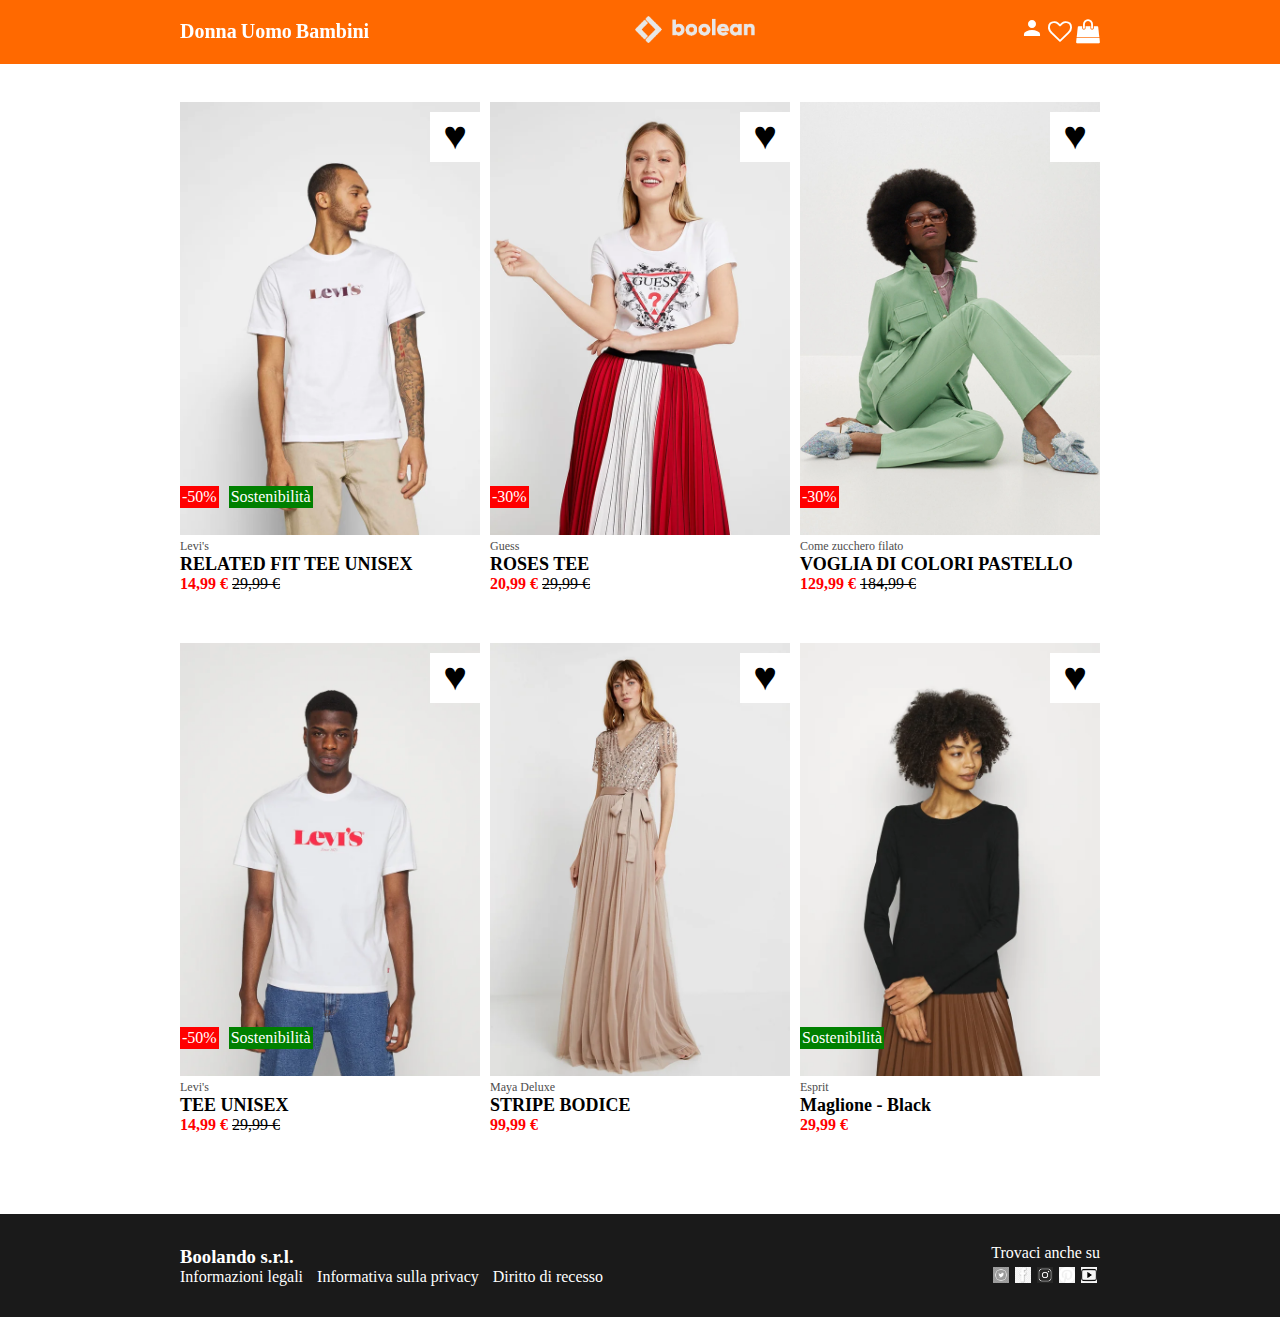
==== bonus.html @ aa54396c "Bonus done" ====
<!DOCTYPE html>
<html lang="en">

<head>
    <meta charset="UTF-8">
    <meta http-equiv="X-UA-Compatible" content="IE=edge">
    <meta name="viewport" content="width=device-width, initial-scale=1.0">
    <title>Boolando</title>

    <link rel="stylesheet" href="http://cdnjs.cloudflare.com/ajax/libs/font-awesome/4.4.0/css/font-awesome.min.css">
    <link rel="stylesheet" href="https://fonts.googleapis.com/icon?family=Material+Icons">
    <link rel="stylesheet" href="https://cdnjs.cloudflare.com/ajax/libs/font-awesome/4.7.0/css/font-awesome.min.css">
    <link rel="stylesheet" href="bonus.css">
</head>

<body>
    <nav>
        <div class="nav-container">
            <div class="container flex-spacing">
                <div class="nav-section">
                    <a href="#">Donna</a>
                    <a href="#">Uomo</a>
                    <a href="#">Bambini</a>
                </div>
                <div class="nav-section">
                    <img src="img/boolean-logo.png" width=120px alt="">
                </div>
                <div class="nav-section">
                    <a href="#" class="w3-large"><i class="material-icons w3-large">person</i></a>
                    <a href="#" style="font-size:24px"><i class="fa fa-heart-o"></i></a>
                    <a href="#" style="font-size:24px"><i class="fa fa-shopping-bag"></i></a>
                </div>
            </div>
        </div>
        <hr>
    </nav>

    <main>
        <div class="major container">
            <!--Card container 1-->
            <div class="card-container">
                <div class="card">
                    <div class="box-extra">
                        <div class="discount">-50%</div>
                        <div class="ecologic">Sostenibilità</div>
                    </div>
                    <div class="box-heart">
                        <div class="heart">&hearts;</div>
                    </div>
                    <div class="img-container">
                        <img class="mainimg" src="img/1.webp">
                        <img class="hoverimg" src="img/1b.webp">
                    </div>
                    <div class="text-container">
                        <div class="small">Levi's</div>
                        <div class="grassetto">RELATED FIT TEE UNISEX</div>
                        <span class="redded">14,99 €</span>
                        <span class="barred">29,99 €</span>
                    </div>
                </div>
            </div>

            <!--Card container 2-->
            <div class="card-container">
                <div class="card">
                    <div class="box-extra">
                        <div class="discount">-30%</div>
                    </div>
                    <div class="box-heart">
                        <div class="heart">&hearts;</div>
                    </div>
                    <div class="img-container">
                        <img class="mainimg" src="img/2.webp">
                        <img class="hoverimg" src="img/2b.webp">
                    </div>
                    <div class="text-container">
                        <div class="small">Guess</div>
                        <div class="grassetto">ROSES TEE</div>
                        <span class="redded">20,99 €</span>
                        <span class="barred">29,99 €</span>
                    </div>
                </div>
            </div>

            <!--Card container 3-->
            <div class="card-container">
                <div class="card">
                    <div class="box-extra">
                        <div class="discount">-30%</div>
                    </div>
                    <div class="box-heart">
                        <div class="heart">&hearts;</div>
                    </div>
                    <div class="img-container">
                        <img class="mainimg" src="img/3.webp">
                        <img class="hoverimg" src="img/3b.webp">
                    </div>
                    <div class="text-container">
                        <div class="small">Come zucchero filato</div>
                        <div class="grassetto">VOGLIA DI COLORI PASTELLO</div>
                        <span class="redded">129,99 €</span>
                        <span class="barred">184,99 €</span>
                    </div>
                </div>
            </div>
        </div>

        <div class="major container second">
                <!--Card container 4-->
                <div class="card-container">
                    <div class="card">
                        <div class="box-extra">
                            <div class="discount">-50%</div>
                            <div class="ecologic">Sostenibilità</div>
                        </div>
                        <div class="box-heart">
                            <div class="heart">&hearts;</div>
                        </div>
                        <div class="img-container">
                            <img class="mainimg" src="img/4.webp">
                            <img class="hoverimg" src="img/4b.webp">
                        </div>
                        <div class="text-container">
                            <div class="small">Levi's</div>
                            <div class="grassetto">TEE UNISEX</div>
                            <span class="redded">14,99 €</span>
                            <span class="barred">29,99 €</span>
                        </div>
                    </div>
                </div>
                <!--Card container 5-->
                <div class="card-container">
                    <div class="card">
                        <div class="box-heart">
                            <div class="heart">&hearts;</div>
                        </div>
                        <div class="img-container">
                            <img class="mainimg" src="img/5.webp">
                            <img class="hoverimg" src="img/5b.webp">
                        </div>
                        <div class="text-container">
                            <div class="small">Maya Deluxe</div>
                            <div class="grassetto">STRIPE BODICE</div>
                            <span class="redded">99,99 €</span>
                        </div>
                    </div>
                </div>
                <!--Card container 6-->
                <div class="card-container">
                    <div class="card">
                        <div class="box-extra">
                            <div class="ecologic">Sostenibilità</div>
                        </div>
                        <div class="box-heart">
                            <div class="heart">&hearts;</div>
                        </div>
                        <div class="img-container">
                            <img class="mainimg" src="img/6.webp">
                            <img class="hoverimg" src="img/6b.webp">
                        </div>
                        <div class="text-container">
                            <div class="small">Esprit</div>
                            <div class="grassetto">Maglione - Black</div>
                            <span class="redded">29,99 €</span>
                        </div>
                    </div>
                </div>
        </div>
    </main>

    <footer>
        <div class="footer-container">
            <div class="container padded">
                <div class="container-left">
                    <h3>Boolando s.r.l.</h3>
                    <span id="no-pad">Informazioni legali</span>
                    <span>Informativa sulla privacy</span>
                    <span>Diritto di recesso</span>
                </div>
                <div class="container-right">
                    <div>Trovaci anche su</div>
                    <div class="container-imgs">
                        <a href="#"><img src="img/twitterlogo.jpg" alt="twitter"></a>
                        <a href="#"><img src="img/fblogo.png" alt="facebook"></a>
                        <a href="#"><img src="img/iglogo.jpg" alt="instagram"></a>
                        <a href="#"><img src="img/pintlogo.png" alt="pinterest"></a>
                        <a href="#"><img src="img/ytlogo.png" alt="youtube"></a>
                    </div>
                </div>
            </div>
        </div>
    </footer>

</body>

</html>
---- bonus.css ----
* {
    padding: 0;
    margin: 0;
    box-sizing: border-box;
}

hr {
    color: white;
    margin-bottom: 100px;
}

.card .img-container .mainimg {
    width: 100%;
    opacity: 1;
    z-index: 2;
}

.hoverimg {
    width: 100%;
    position: absolute;
    top: 0;
    left: 0;
    opacity: 0;
}

.box-extra,
.box-heart {
    z-index: 2;
}

.box-heart:hover {
    color: red;
}

.hoverimg:hover{
    opacity: 1;
}

.nav-container {
    width: 100%;
    height: 4rem;
    background-color: rgb(255, 105, 0);
    position: fixed;
    z-index: 5;
}

.container.flex-spacing {
    position: fixed;
    left: calc(50% - 460px);
    top: 1rem;
    margin-bottom: 100px;
    z-index: 5;
}

nav .container .nav-section a {
    color: white;
    text-decoration: none;
    font-size: 20px;
    font-weight: bold;
}

.container {
    width: 920px;
    margin: 0 auto;
}

.flex-spacing {
    display: flex;
    justify-content: space-between;
    align-items: center;
}

.major.container {
    display: flex;
    column-gap: 10px;
}

.card-container {
    flex-basis: 30%;
    flex-grow: 1;
}

.card {
    position: relative;
}

.card-container .card .box-extra{
    position: absolute;
    width: 100px;
    height: 100px;
    left: 0;
    bottom: 7px;
    display: flex;
    align-items: flex-start;
    column-gap: 10px;
}

.discount {
    background-color: red;
    padding: 2px;
    color: white;
}

.ecologic{
    background-color:green;
    padding: 2px;
    color: white;
}

.card-container .card .box-heart{
    position: absolute;
    background: white;
    width: 50px;
    height: 50px;
    right: 0;
    top: 10px;
}

.heart {
    font-size: 40px;
    text-align: center;
}

.small {
    font-size: 12px;
    color: rgb(77, 77, 77);
}

.grassetto {
    font-size: 18px;
    font-weight: bold;
    color: black;
}

.redded {
    color: rgb(255, 0, 0);
    font-weight: bold;
}

.barred {
    text-decoration: line-through;
}

.second {
    margin-top: 50px;
    margin-bottom: 80px;
}

.footer-container {
    width: 100%;
    background-color: rgb(26,26,26);
    color: white;
}

footer .footer-container .container{
    display: flex;
    justify-content: space-between;
    align-items: center;
}

.container-left span {
    padding-left: 10px;
}

.container-left #no-pad {
    padding-left: 0;
}

.padded {
    padding: 30px 0;
    vertical-align: middle;
}

.container-imgs img {
    width: 18px;
    padding-top: 5px;
    padding-left: 2px;
}
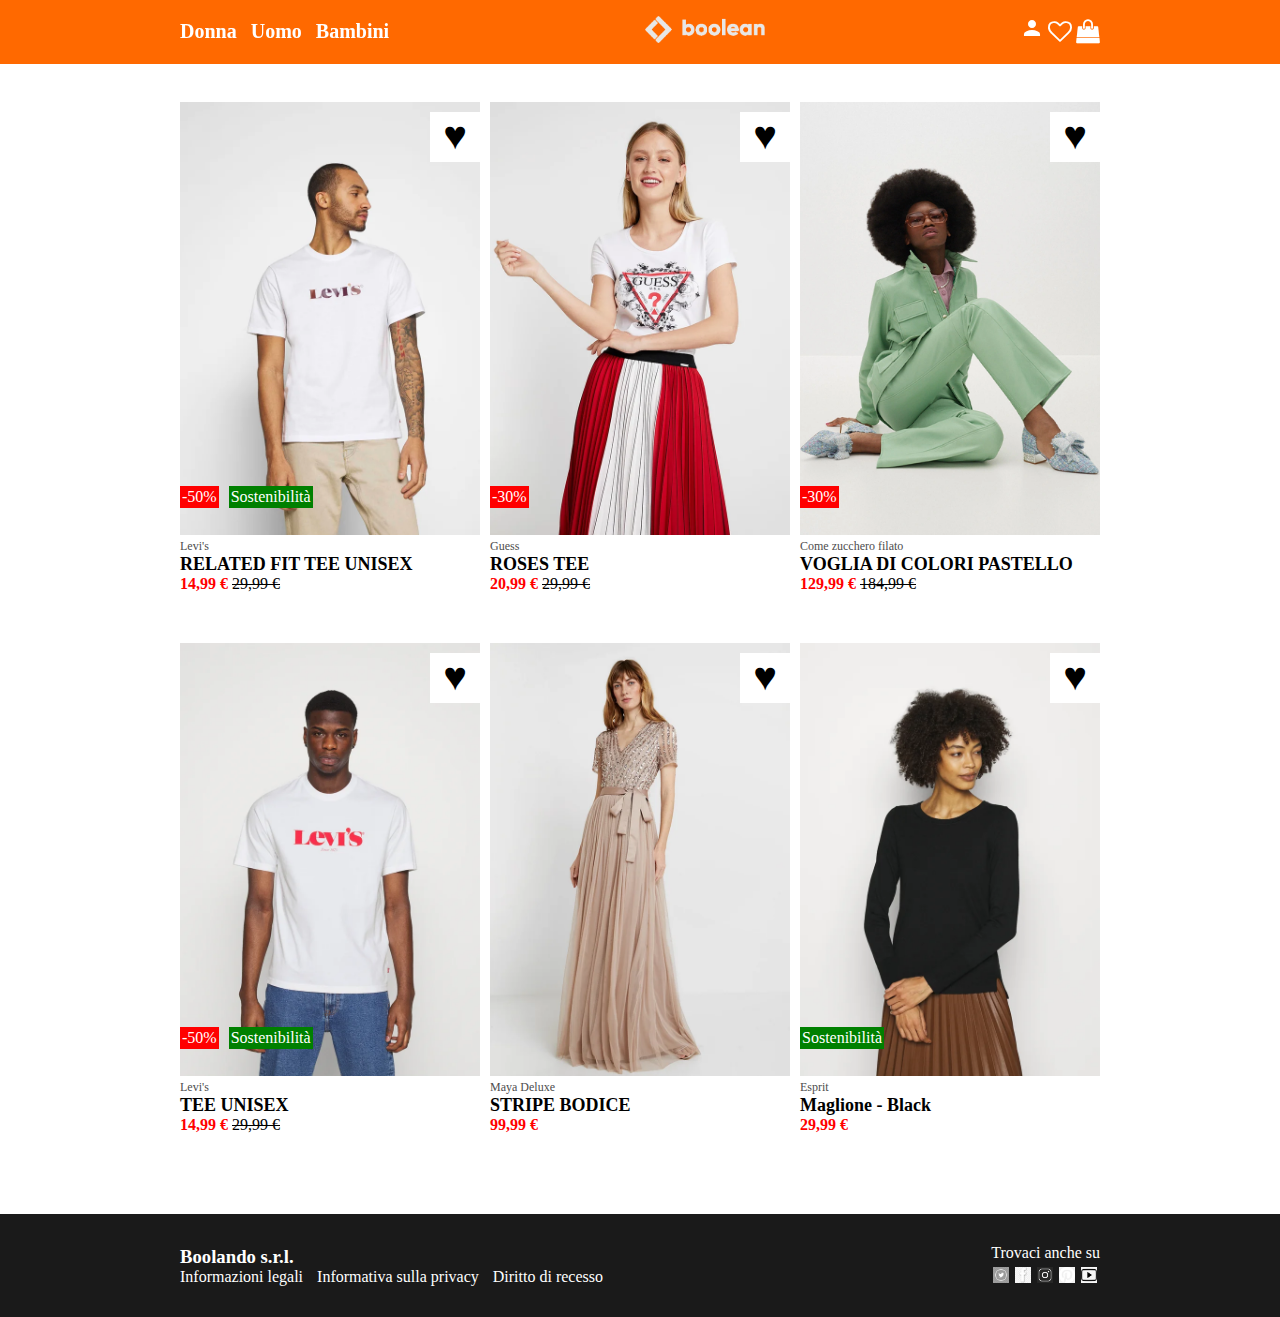
==== commit 3ec93863: "Minor fixing" ====
--- a/bonus.html
+++ b/bonus.html
@@ -17,10 +17,10 @@
     <nav>
         <div class="nav-container">
             <div class="container flex-spacing">
-                <div class="nav-section">
+                <div class="nav-section spaziata">
                     <a href="#">Donna</a>
                     <a href="#">Uomo</a>
-                    <a href="#">Bambini</a>
+                    <a id="no-pad-right" href="#">Bambini</a>
                 </div>
                 <div class="nav-section">
                     <img src="img/boolean-logo.png" width=120px alt="">
@@ -36,6 +36,7 @@
     </nav>
 
     <main>
+        <!--PRIMA FILA CONTENITORE-->
         <div class="major container">
             <!--Card container 1-->
             <div class="card-container">
@@ -104,7 +105,7 @@
                 </div>
             </div>
         </div>
-
+        <!--SECONDA FILA CONTENITORE-->
         <div class="major container second">
                 <!--Card container 4-->
                 <div class="card-container">
@@ -173,7 +174,7 @@
             <div class="container padded">
                 <div class="container-left">
                     <h3>Boolando s.r.l.</h3>
-                    <span id="no-pad">Informazioni legali</span>
+                    <span id="no-pad-left">Informazioni legali</span>
                     <span>Informativa sulla privacy</span>
                     <span>Diritto di recesso</span>
                 </div>
--- a/bonus.css
+++ b/bonus.css
@@ -1,3 +1,4 @@
+/*TAGS*/
 * {
     padding: 0;
     margin: 0;
@@ -9,6 +10,33 @@
     margin-bottom: 100px;
 }
 
+.container .nav-section a {
+    color: white;
+    text-decoration: none;
+    font-size: 20px;
+    font-weight: bold;
+}
+
+nav .container .nav-section.spaziata a {
+    color: white;
+    text-decoration: none;
+    font-size: 20px;
+    font-weight: bold;
+    padding-right: 10px;
+}
+
+
+.container-left span {
+    padding-left: 10px;
+}
+
+.container-imgs img {
+    width: 18px;
+    padding-top: 5px;
+    padding-left: 2px;
+}
+
+/*CLASSES*/
 .card .img-container .mainimg {
     width: 100%;
     opacity: 1;
@@ -48,15 +76,7 @@
     position: fixed;
     left: calc(50% - 460px);
     top: 1rem;
-    margin-bottom: 100px;
     z-index: 5;
-}
-
-nav .container .nav-section a {
-    color: white;
-    text-decoration: none;
-    font-size: 20px;
-    font-weight: bold;
 }
 
 .container {
@@ -84,6 +104,15 @@
     position: relative;
 }
 
+.card-container .card .box-heart{
+    position: absolute;
+    background: white;
+    width: 50px;
+    height: 50px;
+    right: 0;
+    top: 10px;
+}
+
 .card-container .card .box-extra{
     position: absolute;
     width: 100px;
@@ -95,6 +124,7 @@
     column-gap: 10px;
 }
 
+
 .discount {
     background-color: red;
     padding: 2px;
@@ -105,15 +135,6 @@
     background-color:green;
     padding: 2px;
     color: white;
-}
-
-.card-container .card .box-heart{
-    position: absolute;
-    background: white;
-    width: 50px;
-    height: 50px;
-    right: 0;
-    top: 10px;
 }
 
 .heart {
@@ -158,21 +179,16 @@
     align-items: center;
 }
 
-.container-left span {
-    padding-left: 10px;
-}
-
-.container-left #no-pad {
-    padding-left: 0;
-}
-
 .padded {
     padding: 30px 0;
     vertical-align: middle;
 }
 
-.container-imgs img {
-    width: 18px;
-    padding-top: 5px;
-    padding-left: 2px;
+/*ID*/
+.container-left #no-pad-left {
+    padding-left: 0;
+}
+
+.nav-section.spaziata #no-pad-right {
+    padding-right: 0;
 }